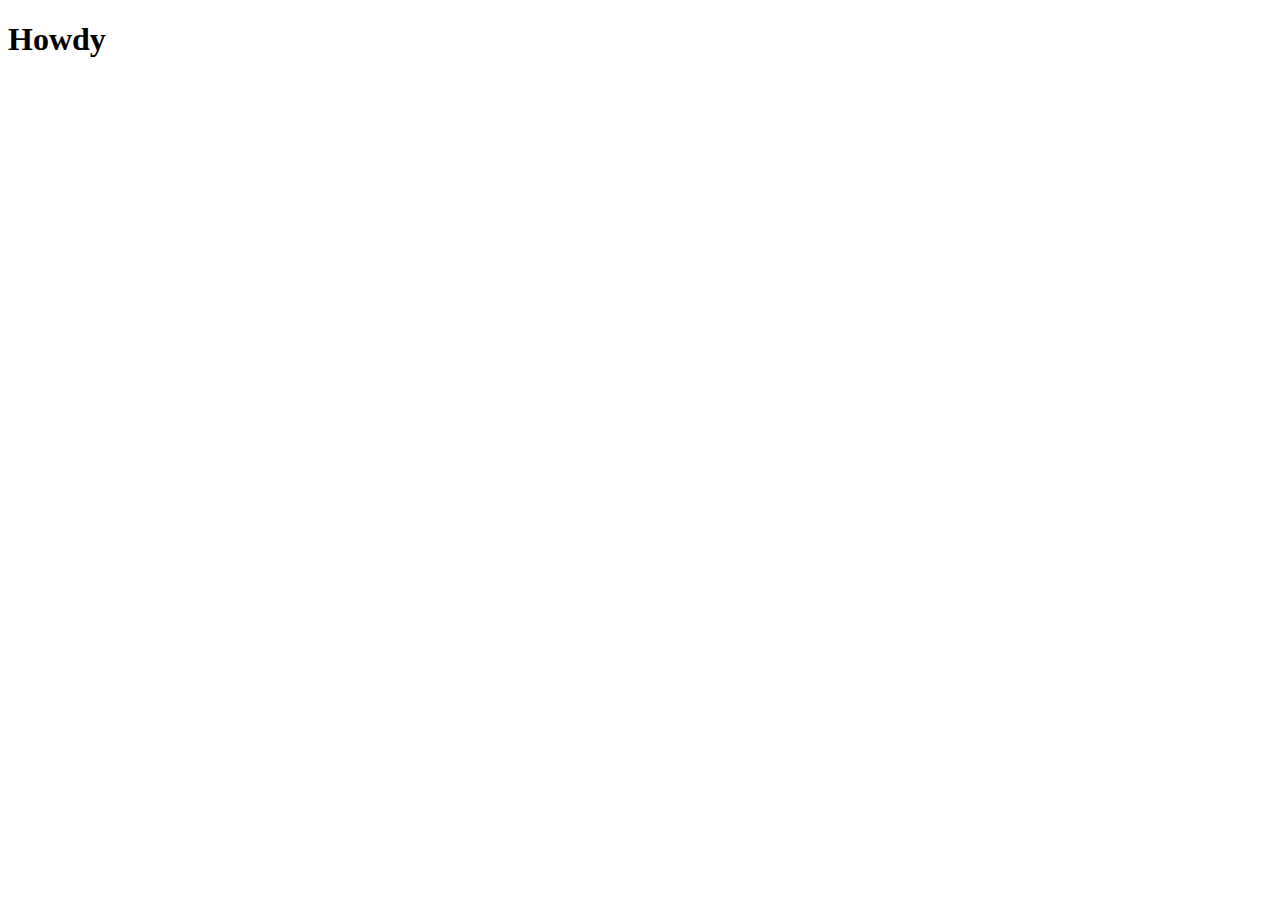
==== index.html @ 6ddbc33e "Add files via upload" ====
<!doctype html>
<html lang="nl">
	
<head>
	<meta charset="UTF-8">
	<meta name="author" content="jouw naam">
	<meta name="viewport" content="width=device-width, initial-scale=1">
	
	<title>Howdy</title>
	
	<link href="styles/style.css" rel="stylesheet">
</head>

<body>
	<h1>Howdy</h1>
	<script src="scripts/script.js"></script>
</body>
	
</html>
---- styles/style.css ----
/* CSS Document */
*, *::after, *::before {
  box-sizing:border-box;  
}
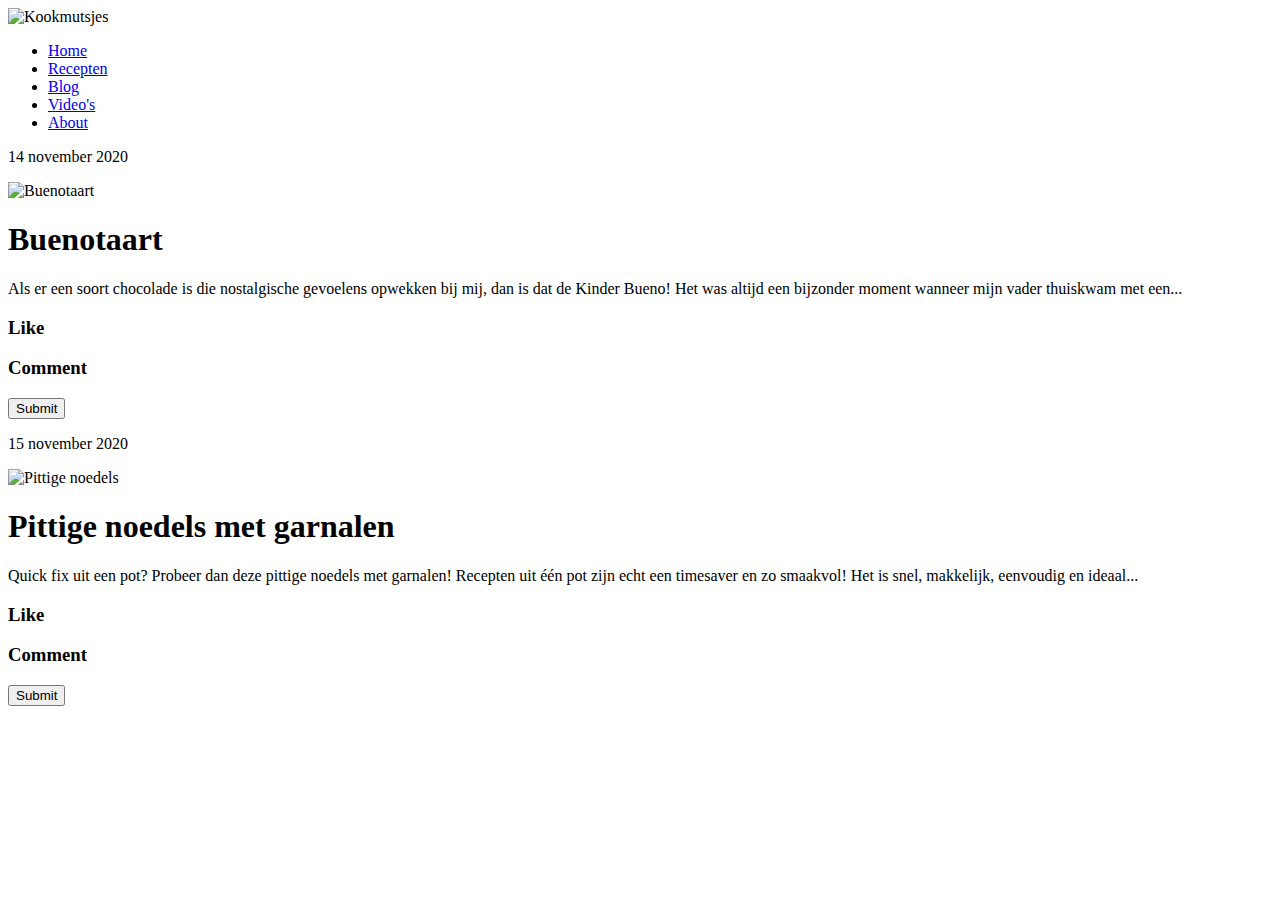
==== commit 7062c625: "Update index.html" ====
--- a/index.html
+++ b/index.html
@@ -1,19 +1,41 @@
-<!doctype html>
-<html lang="nl">
-	
+<!DOCTYPE html>
+<html lang="en">
 <head>
-	<meta charset="UTF-8">
-	<meta name="author" content="jouw naam">
-	<meta name="viewport" content="width=device-width, initial-scale=1">
-	
-	<title>Howdy</title>
-	
-	<link href="styles/style.css" rel="stylesheet">
+    <meta charset="UTF-8">
+    <meta name="viewport" content="width=device-width, initial-scale=1.0">
+    <meta http-equiv="X-UA-Compatible" content="ie=edge">
+    <title>Kookmutsjes</title>
+    <img src="/images/Kookmutsjes.png" alt="Kookmutsjes">
+    <link rel="stylesheet" href="/styles/style.css">
 </head>
 
-<body>
-	<h1>Howdy</h1>
-	<script src="scripts/script.js"></script>
+    <ul>
+        <li><a href="Home">Home</a></li>
+        <li><a href="Recepten">Recepten</a></li>
+        <li><a href="Blog">Blog</a></li>
+        <li><a href="Video's">Video's</a></li>
+        <li><a href="About">About</a></li>
+      </ul>
+
+      <p>14 november 2020</p>
+      <img src="/images/Buenotaart.png" alt="Buenotaart">
+      <h1>Buenotaart</h1>
+      <p>Als er een soort chocolade is die nostalgische gevoelens opwekken bij mij, dan is dat de Kinder Bueno! Het was altijd een bijzonder moment wanneer mijn vader thuiskwam met een...</p>
+      <h3>Like</h3>
+      <h3>Comment</h3>
+      <form>
+        <input type="submit" value="Submit">
+      </form> 
+
+      <p>15 november 2020</p>
+      <img src="/images/pittige noedels.png" alt="Pittige noedels">
+      <h1>Pittige noedels met garnalen</h1>
+      <p>Quick fix uit een pot? Probeer dan deze pittige noedels met garnalen! Recepten uit één pot zijn echt een timesaver en zo smaakvol! Het is snel, makkelijk, eenvoudig en ideaal...</p>
+      <h3>Like</h3>
+      <h3>Comment</h3>
+      <form>
+        <input type="submit" value="Submit">
+      </form> 
+
 </body>
-	
 </html>
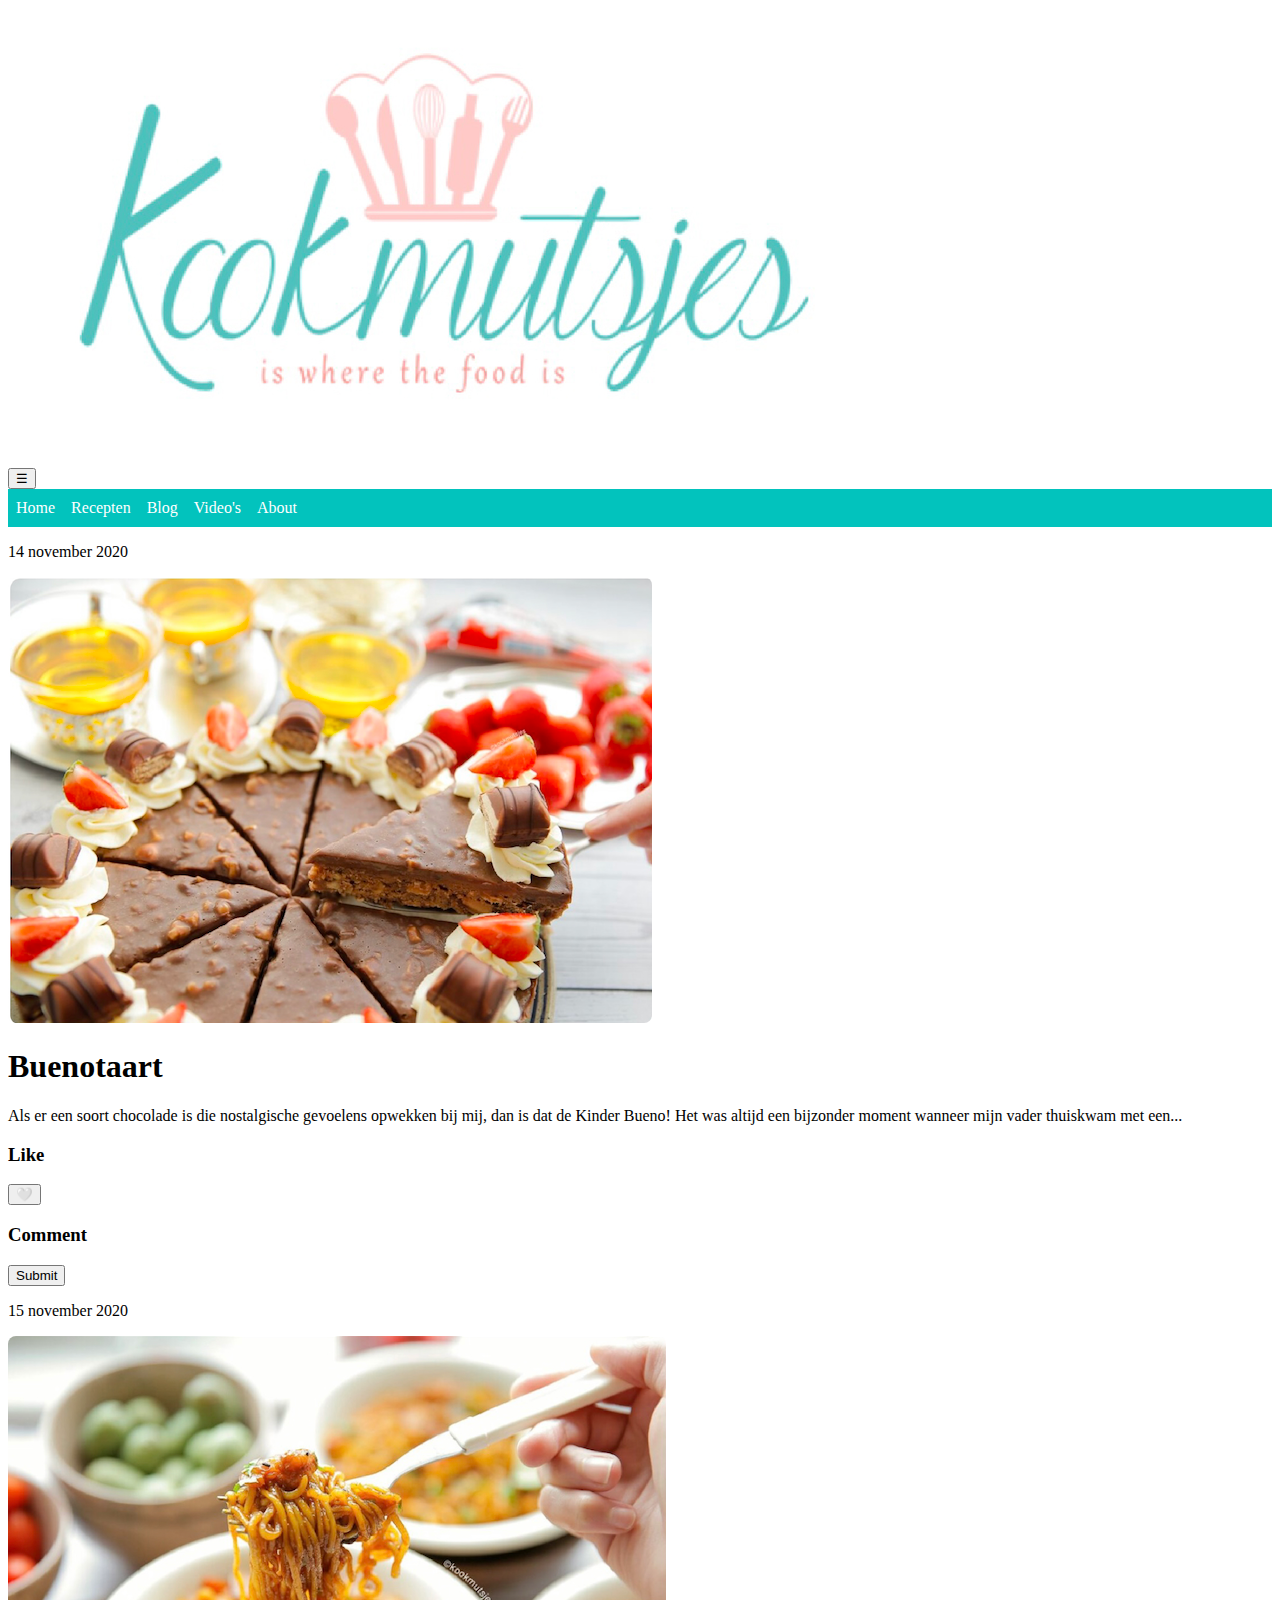
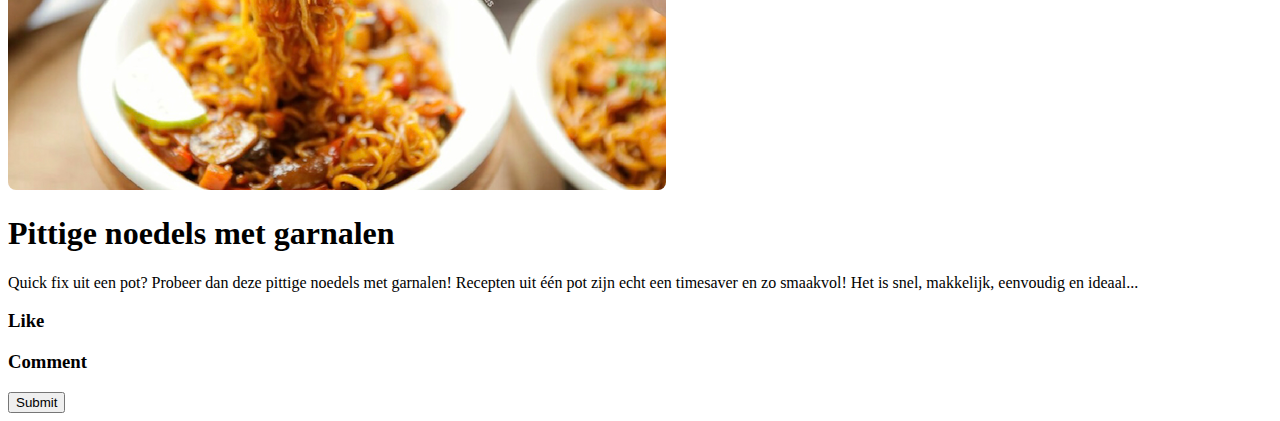
==== commit 5a787501: "Update index.html" ====
--- a/index.html
+++ b/index.html
@@ -6,22 +6,27 @@
     <meta http-equiv="X-UA-Compatible" content="ie=edge">
     <title>Kookmutsjes</title>
     <img src="/images/Kookmutsjes.png" alt="Kookmutsjes">
-    <link rel="stylesheet" href="/styles/style.css">
+    <link href="/styles/style.css" rel="stylesheet">
 </head>
-
+<body>
+  <header>
+<nav>
+  <button aria-label="menu button">&#9776;</button>
     <ul>
-        <li><a href="Home">Home</a></li>
-        <li><a href="Recepten">Recepten</a></li>
-        <li><a href="Blog">Blog</a></li>
-        <li><a href="Video's">Video's</a></li>
-        <li><a href="About">About</a></li>
+        <li><a href="#">Home</a></li>
+        <li><a href="#">Recepten</a></li>
+        <li><a href="#">Blog</a></li>
+        <li><a href="#">Video's</a></li>
+        <li><a href="#">About</a></li>
       </ul>
-
+    </nav>
+  </header>
+    <main>
       <p>14 november 2020</p>
       <img src="/images/Buenotaart.png" alt="Buenotaart">
       <h1>Buenotaart</h1>
       <p>Als er een soort chocolade is die nostalgische gevoelens opwekken bij mij, dan is dat de Kinder Bueno! Het was altijd een bijzonder moment wanneer mijn vader thuiskwam met een...</p>
-      <h3>Like</h3>
+      <h3>Like</h3>  <button class="like" aria-label="heart">🤍</button>
       <h3>Comment</h3>
       <form>
         <input type="submit" value="Submit">
@@ -36,6 +41,12 @@
       <form>
         <input type="submit" value="Submit">
       </form> 
+    </main>
 
+    <footer>
+
+    </footer>
+
+    <script src="scripts/Script.js"></script>
 </body>
-</html>
+</html> 
--- a/styles/style.css
+++ b/styles/style.css
@@ -1,5 +1,34 @@
-/* CSS Document */
-*, *::after, *::before {
-  box-sizing:border-box;  
-}
+img {
+    border-radius: 8px;
+    max-width: 100%;
+    height: auto;
+  }
 
+  ul {
+    list-style-type: none;
+    margin: 0;
+    padding: 0;
+    overflow: hidden;
+    background-color:#02C3BD;
+  }
+  
+  li {
+    float: left;
+  }
+  
+  li a {
+    display: block;
+    color: white;
+    text-align: center;
+    padding: 10px 8px;
+    margin: 0;
+    text-decoration: none;
+
+  }
+  
+  /* kleur veranderd zodra muis overheen gaat */
+  li a:hover {
+    background-color: #037171;
+  }
+
+
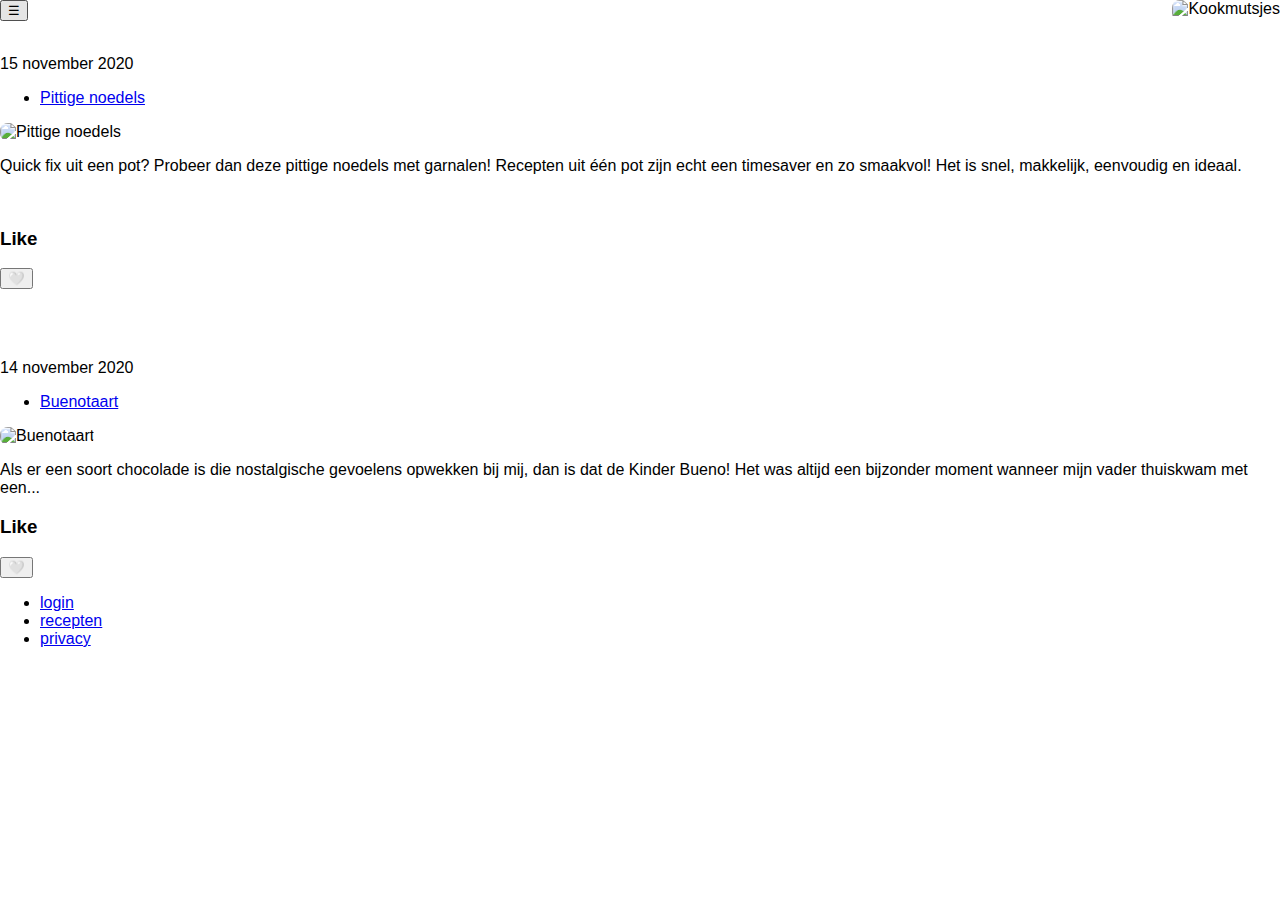
==== commit 262b77c2: "Update index.html" ====
--- a/index.html
+++ b/index.html
@@ -1,52 +1,54 @@
 <!DOCTYPE html>
-<html lang="en">
-<head>
-    <meta charset="UTF-8">
-    <meta name="viewport" content="width=device-width, initial-scale=1.0">
-    <meta http-equiv="X-UA-Compatible" content="ie=edge">
-    <title>Kookmutsjes</title>
-    <img src="/images/Kookmutsjes.png" alt="Kookmutsjes">
-    <link href="/styles/style.css" rel="stylesheet">
-</head>
-<body>
-  <header>
+<html lang="nl">
+    <head>
+        <meta charset="UTF-8">
+        <meta name="viewport" content="width=device-width, initial-scale=1.0">
+        <meta http-equiv="X-UA-Compatible" content="ie=edge">
+        <title>Kookmutsjes</title>
+        <link href="styles/style.css" rel="stylesheet"> 
+      </head>
+      <body>
+      <header>
+          <img src="images/kookmutsjes.jpg" alt="Kookmutsjes">
 <nav>
   <button aria-label="menu button">&#9776;</button>
     <ul>
-        <li><a href="#">Home</a></li>
-        <li><a href="#">Recepten</a></li>
-        <li><a href="#">Blog</a></li>
-        <li><a href="#">Video's</a></li>
-        <li><a href="#">About</a></li>
+        <li><a href="index.html">Home</a></li>
+        <li><a href="recepten.html">Recepten</a></li>
+        <li><a href="blog.html">Blog</a></li>
+        <li><a href="videos.html">Video's</a></li>
+        <li><a href="about.html">About</a></li>
       </ul>
     </nav>
   </header>
-    <main>
+  <main>
+      <br>
+      <p>15 november 2020</p>
+      <ul>
+          <li><a href="pittigenoedels.html">Pittige noedels</a></li>
+          </ul>
+      <img src="images/pittigenoedels.jpg" alt="Pittige noedels">
+      <p>Quick fix uit een pot? Probeer dan deze pittige noedels met garnalen! Recepten uit één pot zijn echt een timesaver en zo smaakvol! Het is snel, makkelijk, eenvoudig en ideaal.</p><br>
+      <h3>Like</h3>  <button class="like1" aria-label="heart">🤍</button> 
+      <br>
+      <br>
+      <br>
+      <br>
       <p>14 november 2020</p>
-      <img src="/images/Buenotaart.png" alt="Buenotaart">
-      <h1>Buenotaart</h1>
+      <ul>
+          <li><a href="buenotaart.html">Buenotaart</a></li>
+          </ul>
+      <img src="images/buenotaart.jpg" alt="Buenotaart">
       <p>Als er een soort chocolade is die nostalgische gevoelens opwekken bij mij, dan is dat de Kinder Bueno! Het was altijd een bijzonder moment wanneer mijn vader thuiskwam met een...</p>
       <h3>Like</h3>  <button class="like" aria-label="heart">🤍</button>
-      <h3>Comment</h3>
-      <form>
-        <input type="submit" value="Submit">
-      </form> 
-
-      <p>15 november 2020</p>
-      <img src="/images/pittige noedels.png" alt="Pittige noedels">
-      <h1>Pittige noedels met garnalen</h1>
-      <p>Quick fix uit een pot? Probeer dan deze pittige noedels met garnalen! Recepten uit één pot zijn echt een timesaver en zo smaakvol! Het is snel, makkelijk, eenvoudig en ideaal...</p>
-      <h3>Like</h3>
-      <h3>Comment</h3>
-      <form>
-        <input type="submit" value="Submit">
-      </form> 
     </main>
-
     <footer>
-
+    <ul>
+        <li><a href="login.html">login</a></li>
+        <li><a href="registreer.html">recepten</a></li>
+        <li><a href="privacy.html">privacy</a></li>
+      </ul>
     </footer>
-
-    <script src="scripts/Script.js"></script>
-</body>
+    <script src="scripts/script.js"></script>
+  </body>
 </html> 
--- a/styles/style.css
+++ b/styles/style.css
@@ -1,34 +1,59 @@
+body{
+  margin: 0;
+  font-family: "Moon Flower Bold", sans-serif;
+}
+
+header{
+  display: flex;
+  justify-content: space-between;
+}
+
+header button:first-of-type{
+    z-index: 200;
+    position: relative;
+}
+
+nav {
+    order:-1;
+}
+
+nav ul {
+    position: fixed;
+    margin: 0;
+    padding: 2.5em  0 0;
+
+    top: 0; left:0;
+    width: 50%;
+    bottom:0;
+    z-index: 100;
+    transform:translateX(-100%);
+    transition: .3s;
+}
+ 
+nav ul.open{
+    transform:translateX(0);
+}
+
+nav ul li{
+    list-style-type: none;
+    align-content: space-around;
+}
+ 
+nav ul li a{
+    padding: 1em;
+    display: block;
+    text-decoration:none; 
+    color: white;
+    background-color: #39CCBA;
+    width: 23%;
+    text-align: center;
+    margin: 0;
+
+}
+
+
 img {
     border-radius: 8px;
     max-width: 100%;
     height: auto;
-  }
-
-  ul {
-    list-style-type: none;
-    margin: 0;
-    padding: 0;
-    overflow: hidden;
-    background-color:#02C3BD;
-  }
-  
-  li {
-    float: left;
-  }
-  
-  li a {
-    display: block;
-    color: white;
-    text-align: center;
-    padding: 10px 8px;
-    margin: 0;
-    text-decoration: none;
-
-  }
-  
-  /* kleur veranderd zodra muis overheen gaat */
-  li a:hover {
-    background-color: #037171;
-  }
-
-
+}
